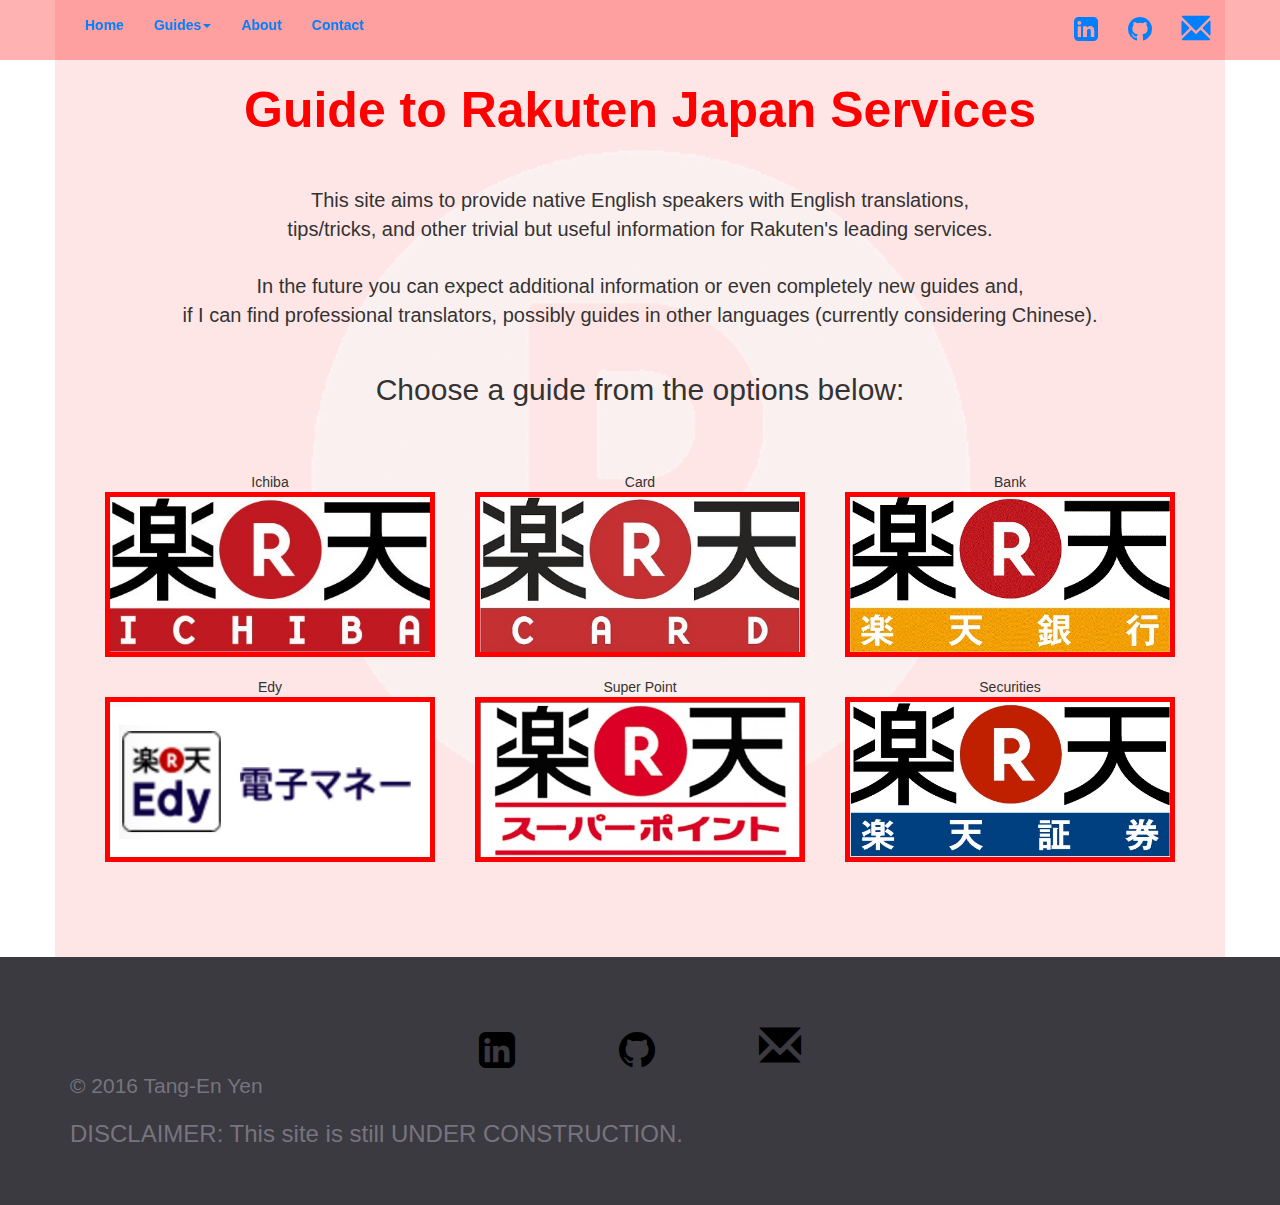
==== index.html @ be59f607 "Initial commit" ====
<!DOCTYPE html>
<html lang="en" class="no-js">
  <head>

    <title>Rakuten-Guide: Guides for Rakuten, Inc. Services</title>

    <meta charset="utf-8">
    <meta http-equiv="X-UA-Compatible" content="IE=edge">
    <meta name="viewport" content="width=device-width, initial-scale=1">
    <meta name="description" content="Foreigner's guide to Rakuten Japan's Resources">
    <meta name="robots" content="index, nofollow">

    <meta name="twitter:card" value="summary">
    <meta property="og:title" content="Rakuten-Guide" />
    <meta property="og:type" content="article" />
    <!-- these two metas to be added when domain has been created
    <meta property="og:url" content="http://www.example.com/" />
    <meta property="og:image" content="http://example.com/image.jpg" /> -->
    <meta property="og:description" content="Foreigner's guide to Rakuten Japan's Resources" />

    <link rel="icon" href="favicon.ico">

      <script src="js/jquery-2.2.3.min.js"></script>
      <!-- Load Navbar -->
      <script>
          $(function(){
              $("#loadnavbar").load("navbar.html");
              $("#loadfooter").load("footer.html");
          });
      </script>

    <!-- Bootstrap core CSS -->
    <link href="css/bootstrap.min.css" rel="stylesheet">
    <!-- Font Awesome -->
    <link href="font-awesome/css/font-awesome.min.css" rel="stylesheet">
    <!-- Custom made CSS -->
    <link href="css/custom.css" rel="stylesheet">

  </head>

  <body data-spy="scroll" data-target="#sidebar-nav">
  <div id="loadnavbar"></div>

  <div>
      <div id="main-container" class="container" role="main">
        <div id="bckimage" class="window-height vcenter">
          <div class="container text-center">
            <div style="font-weight: bold; font-size: 50px; color: red">Guide to Rakuten Japan Services</div>
            <br><br>
            <div style="font-size: 20px">
                This site aims to provide native English speakers with English translations,<br>
                tips/tricks, and other trivial but useful information for Rakuten's leading services.
                <br><br>
                In the future you can expect additional information or even completely new guides and,
                <br>
                if I can find professional translators, possibly guides in other languages (currently considering Chinese).
            </div>
            <br><br>
            <div style="font-size: 30px">Choose a guide from the options below:</div>
            <br><br><br>
            <div class="col-md-4">
                Ichiba
                <a href="ichiba.html">
                    <img class="img-responsive center-block image-border" alt="Rakuten Ichiba Guide" src="img/rakuten-ichiba-logo.jpeg"><br>
                </a>
                Edy
                <a href="edy.html">
                    <img class="img-responsive center-block image-border" alt="Rakuten Edy Guide" src="img/edy-logo.jpg"><br>
                </a>
            </div>
            <div class="col-md-4">
                Card
                <a href="card.html">
                    <img class="img-responsive center-block image-border" alt="Rakuten Card Guide" src="img/rakuten-card-logo.jpeg"><br>
                </a>
                Super Point
                <a href="superpoint.html">
                    <img class="img-responsive center-block image-border" alt="Rakuten Point Guide" src="img/rakuten-point-logo.jpg"><br>
                </a>
            </div>
            <div class="col-md-4">
                Bank
                <a href="bank.html">
                    <img class="img-responsive center-block image-border" alt="Rakuten Bank Guide" src="img/rakuten-bank-logo.jpg"><br>
                </a>
                Securities
                <a href="securities.html">
                    <img class="img-responsive center-block image-border" alt="Rakuten Securities Guide" src="img/rakuten-shouken-logo.jpeg"><br>
                </a>
            </div>


          </div>
        </div>

      </div>
  </div>

    <div id="loadfooter"></div>

    <script src="js/bootstrap.min.js"></script>
    <!-- IE10 viewport hack for Surface/desktop Windows 8 bug -->
    <script src="js/ie10-viewport-bug-workaround.js"></script>
  </body>
</html>
---- css/custom.css ----
#sidebar-nav
{
  background-color:rgba(255,0,0,0.3);
}

.gray-background{
  background-color:#3B3A40;
}

.inherit {
  background:inherit;
}

.icon-bar {
  background-color: #FFE212;
}

.dropdown-menu
{
  border: 0px solid rgba(0,0,0,0);
  min-width: 60px;
}

#sidebar-nav li a, #sidebar-nav li button
{
  font-weight:700;
  color:#007FFF;
  transition:color .5s ease-in;
}

#sidebar-nav li a:hover
{
  font-weight:700;
  color:#FFF;
  background-color:rgba(6,50,87,0);
}

#sidebar-nav li.active a
{
  color:#900;
  font-weight:700;
}

#sidebar-nav .open>a, .nav .open>a:focus, #sidebar-nav .open>a:hover
{
  background-color: inherit;
}

.pull-right a:hover
{
  color:#FFF !important;
  transition:color .5s ease-in;
}

.jumbotron
{
  margin-bottom:0;
}

.navbar-toggle {
  border: 1px solid #FFE212;
}

.row-eq-height {
  display: -webkit-box;
  display: -webkit-flex;
  display: -ms-flexbox;
  display:         flex;
}

.vcenter
{
  display: flex;
  align-items: center;
}

.window-height {
  padding-top:75px;
  padding-bottom:75px;
}

.container
{
  /*width: 1290px;*/
}

.image-border
{
  border-color: red;
  border-style: solid;
  border-width: 5px;
  padding: 0px 0px 0px 0px;
  width: 330px;
  height: 165px;
}

#top
{
  background:inherit;
  color:#FFF;
}

#bckimage
{
  background:url('../img/rlogo_400x400.jpg') center no-repeat;
  background-size:60%;
  z-index: -1;
}

#main-container
{
  background-color: #FFE6E6;
}

#footer
{
  color:#77747F;
}

#toc li a
{
  font-size: 15px;
  color: blue;
  text-shadow: 1px 1px #000000;
}

#card-specs td, #card-specs th
{
  border-color: black;
}

img {
  display: block;
  height: auto;
  max-width: 100%;
}
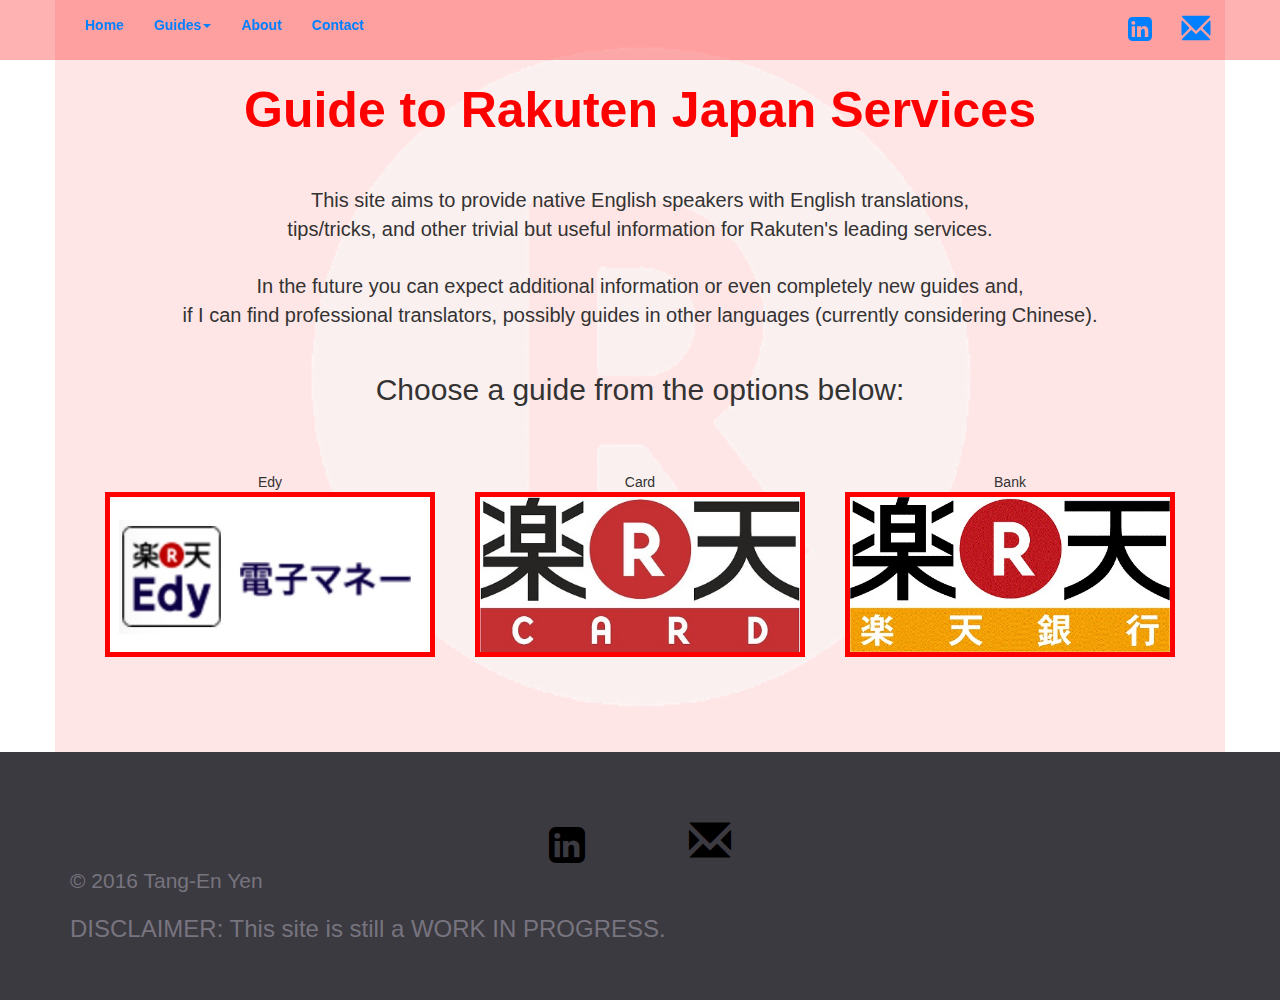
==== commit 8e04ddc6: "Removed Ichiba, Super Points, Securities" ====
--- a/index.html
+++ b/index.html
@@ -59,10 +59,6 @@
             <div style="font-size: 30px">Choose a guide from the options below:</div>
             <br><br><br>
             <div class="col-md-4">
-                Ichiba
-                <a href="ichiba.html">
-                    <img class="img-responsive center-block image-border" alt="Rakuten Ichiba Guide" src="img/rakuten-ichiba-logo.jpeg"><br>
-                </a>
                 Edy
                 <a href="edy.html">
                     <img class="img-responsive center-block image-border" alt="Rakuten Edy Guide" src="img/edy-logo.jpg"><br>
@@ -73,19 +69,11 @@
                 <a href="card.html">
                     <img class="img-responsive center-block image-border" alt="Rakuten Card Guide" src="img/rakuten-card-logo.jpeg"><br>
                 </a>
-                Super Point
-                <a href="superpoint.html">
-                    <img class="img-responsive center-block image-border" alt="Rakuten Point Guide" src="img/rakuten-point-logo.jpg"><br>
-                </a>
             </div>
             <div class="col-md-4">
                 Bank
                 <a href="bank.html">
                     <img class="img-responsive center-block image-border" alt="Rakuten Bank Guide" src="img/rakuten-bank-logo.jpg"><br>
-                </a>
-                Securities
-                <a href="securities.html">
-                    <img class="img-responsive center-block image-border" alt="Rakuten Securities Guide" src="img/rakuten-shouken-logo.jpeg"><br>
                 </a>
             </div>
 
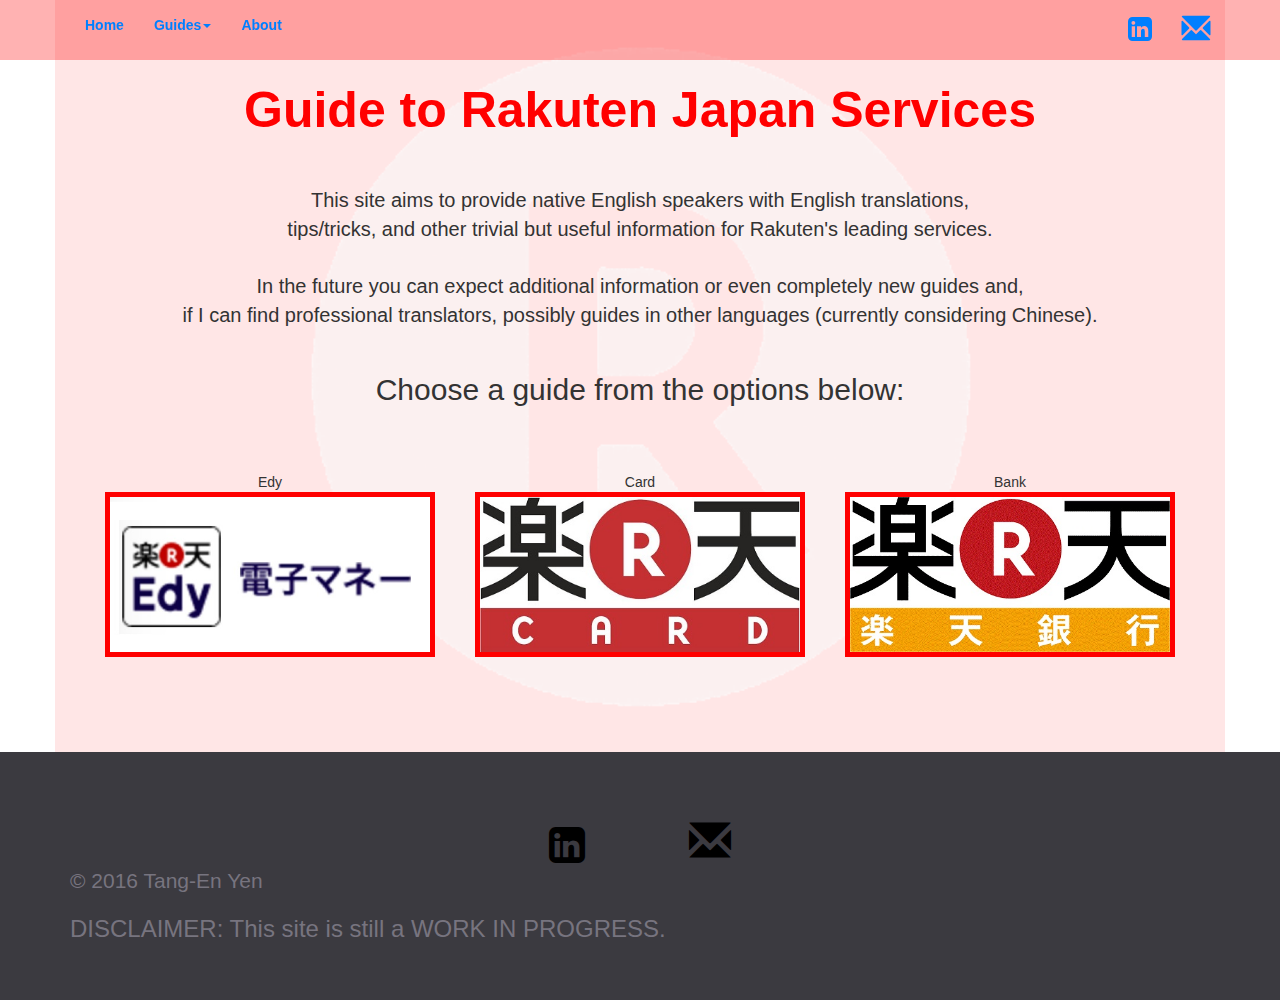
==== commit 6da25db1: "Removed unnecessary files, removed Contacts link, added additional meta tags" ====
--- a/index.html
+++ b/index.html
@@ -2,21 +2,20 @@
 <html lang="en" class="no-js">
   <head>
 
-    <title>Rakuten-Guide: Guides for Rakuten, Inc. Services</title>
+    <title>Rakuten-Guide: English Guides for Rakuten, Inc. Services</title>
 
     <meta charset="utf-8">
     <meta http-equiv="X-UA-Compatible" content="IE=edge">
     <meta name="viewport" content="width=device-width, initial-scale=1">
     <meta name="description" content="Foreigner's guide to Rakuten Japan's Resources">
-    <meta name="robots" content="index, nofollow">
-
-    <meta name="twitter:card" value="summary">
-    <meta property="og:title" content="Rakuten-Guide" />
+    <meta name="robots" content="index,follow">
+    <meta name="twitter:card" value="Rakuten-Guide">
+    <meta property="og:title" content="Rakuten-Guide: English Guides for Rakuten, Inc. Services" />
+    <meta property="og:image" content=”http://www.rakutenguide.com/img/rlogo_400x400.jpg”/>
     <meta property="og:type" content="article" />
-    <!-- these two metas to be added when domain has been created
-    <meta property="og:url" content="http://www.example.com/" />
-    <meta property="og:image" content="http://example.com/image.jpg" /> -->
+    <meta property="og:url" content="http://www.rakutenguide.com/" />
     <meta property="og:description" content="Foreigner's guide to Rakuten Japan's Resources" />
+    <meta name="keywords" content="Rakuten,Japan,English,Bank,Card,Account">
 
     <link rel="icon" href="favicon.ico">
 
